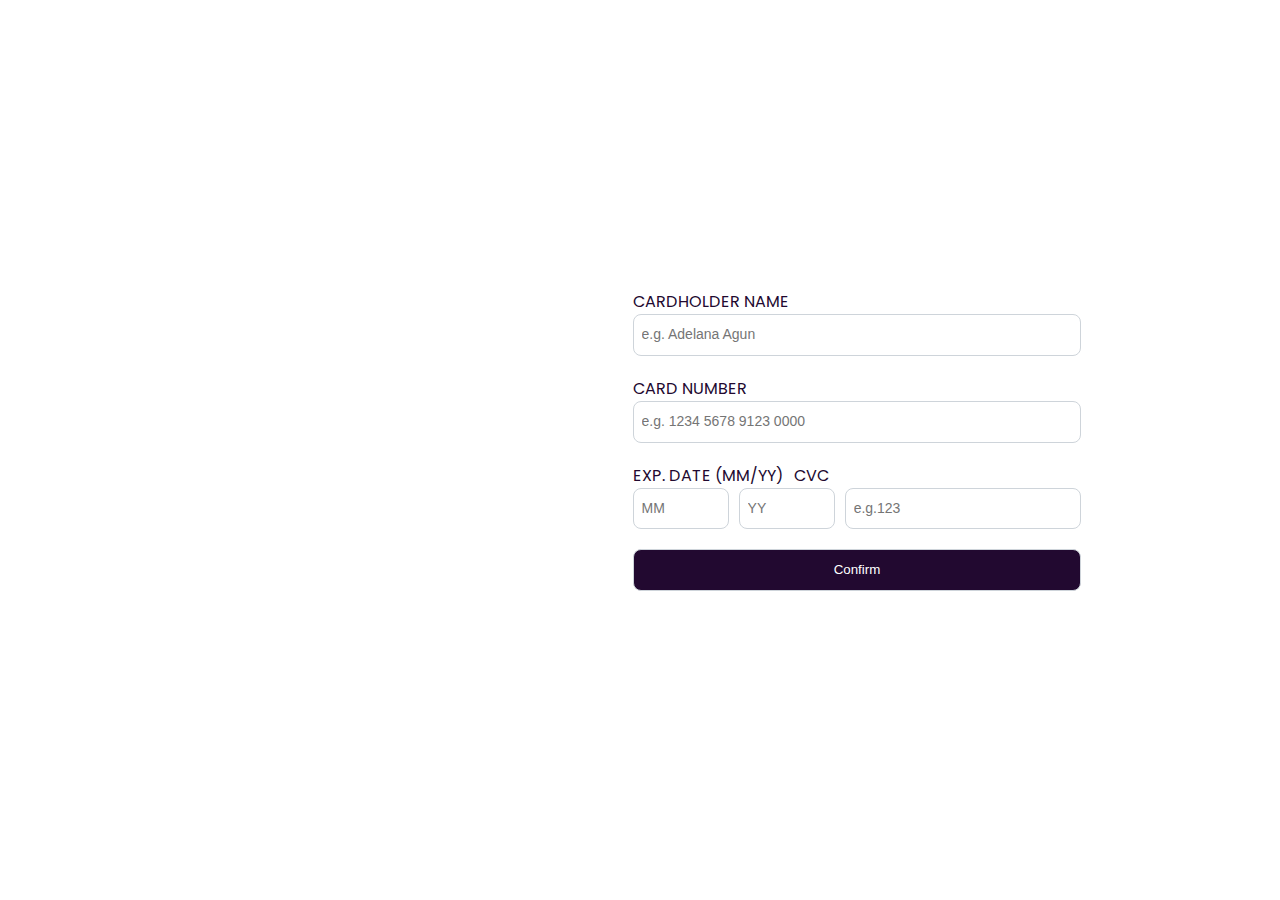
==== index.html @ 95a2ee3d "Progress :zap:" ====
<!DOCTYPE html>
<html lang="en">
  <head>
    <meta charset="UTF-8" />
    <meta http-equiv="X-UA-Compatible" content="IE=edge" />
    <meta name="viewport" content="width=device-width, initial-scale=1.0" />
    <link rel="preconnect" href="https://fonts.googleapis.com" />
    <link rel="preconnect" href="https://fonts.gstatic.com" crossorigin />
    <link
      href="https://fonts.googleapis.com/css2?family=Poppins&display=swap"
      rel="stylesheet"
    />
    <link rel="stylesheet" href="./style/style.css" />
    <title>Card details</title>
    <link
      rel="icon"
      type="image/x-icon"
      href="/style/images/favicon-32x32.png"
    />
  </head>
  <body>
    <div class="container">
      <div class="flexx">
        <div class="desktop-bg">
          <div class="front">
            <img src="./style/images/card-logo.svg" alt="" />
            <h2 id="number"></h2>
            <div class="flex">
              <p id="name"></p>
              <p><span id="month">00</span>/<span id="year">00</span></p>
            </div>
          </div>
          <div class="back"><p>000</p></div>
        </div>
        <div class="col">
          <form>
            <div>
              <label for="name">CARDHOLDER NAME</label>
              <input
                class="form-control name-input"
                type="text"
                placeholder="e.g. Adelana Agun"
              />
            </div>
            <div>
              <label>CARD NUMBER</label>
              <input
                class="form-control number-input"
                type="number"
                placeholder="e.g. 1234 5678 9123 0000"
              />
            </div>
            <div>
              <div class="flex">
                <label> EXP. DATE (MM/YY) </label> <label> CVC </label>
              </div>
              <div class="flex">
                <div class="flex">
                  <input
                    class="form-control number-month"
                    type="number"
                    placeholder="MM"
                  />
                  <input
                    class="form-control number-year"
                    type="number"
                    placeholder="YY"
                  />
                </div>
                <input
                  class="form-control"
                  type="number"
                  placeholder="e.g.123"
                />
              </div>
            </div>
            <button class="form-control">Confirm</button>
          </form>
        </div>
      </div>
    </div>
    <script src="./style/card.js"></script>
  </body>
</html>
---- style/style.css ----
* {
  margin: 0;
  padding: 0;
  -webkit-box-sizing: border-box;
          box-sizing: border-box;
}

html {
  font-family: "Poppins", sans-serif;
  font-size: 62.5%;
}

body {
  font-size: 1.6rem;
  color: #fff;
}

.flexx {
  display: -webkit-box;
  display: -ms-flexbox;
  display: flex;
  gap: 5rem;
  -webkit-box-pack: justify;
      -ms-flex-pack: justify;
          justify-content: space-between;
  -ms-flex-wrap: wrap;
      flex-wrap: wrap;
}

.flexx .desktop-bg {
  background: url("./images/bg-main-desktop.png");
  background-repeat: no-repeat;
  height: 100vh;
  width: 30vw;
  position: relative;
  margin-left: 0;
}

.flexx .desktop-bg .front {
  background: url("./images/bg-card-front.png");
  width: 30rem;
  background-size: 100%;
  height: 30vh;
  background-repeat: no-repeat;
  border-radius: 1rem;
  position: absolute;
  top: 12rem;
  right: -8rem;
}

.flexx .desktop-bg .front h2,
.flexx .desktop-bg .front .flex {
  width: 90%;
  margin: auto;
}

.flexx .desktop-bg .front .flex {
  font-size: 1.2rem;
  display: -webkit-box;
  display: -ms-flexbox;
  display: flex;
  -webkit-box-pack: justify;
      -ms-flex-pack: justify;
          justify-content: space-between;
  margin-top: 1rem;
}

.flexx .desktop-bg .back {
  background: url("./images/bg-card-back.png");
  width: 30rem;
  background-size: 100%;
  height: 30vh;
  background-repeat: no-repeat;
  border-radius: 1rem;
  position: absolute;
  top: 32rem;
  right: -15rem;
}

.flexx .col {
  width: 35%;
  margin: auto;
}

.flex {
  display: -webkit-box;
  display: -ms-flexbox;
  display: flex;
  gap: 1rem;
}

label {
  display: block;
  color: #220930;
}

img {
  width: 7rem;
  margin: 1.8rem;
}

.form-control {
  -webkit-appearance: none;
  -moz-appearance: none;
       appearance: none;
  background-clip: padding-box;
  background-color: #fff;
  border: 1px solid #ced4da;
  border-radius: 0.8rem;
  color: #212529;
  display: block;
  font-weight: 400;
  line-height: 1.5;
  padding: 1rem 0.75rem;
  -webkit-transition: border-color 0.15s ease-in-out, -webkit-box-shadow 0.15s ease-in-out;
  transition: border-color 0.15s ease-in-out, -webkit-box-shadow 0.15s ease-in-out;
  transition: border-color 0.15s ease-in-out, box-shadow 0.15s ease-in-out;
  transition: border-color 0.15s ease-in-out, box-shadow 0.15s ease-in-out, -webkit-box-shadow 0.15s ease-in-out;
  width: 100%;
  margin-bottom: 2rem;
}

.form-control::-webkit-input-placeholder {
  font-size: 1.4rem;
}

.form-control:-ms-input-placeholder {
  font-size: 1.4rem;
}

.form-control::-ms-input-placeholder {
  font-size: 1.4rem;
}

.form-control::placeholder {
  font-size: 1.4rem;
}

button.form-control {
  background: #220930;
  color: #fff;
}

@media (max-width: 900px) {
  .flexx .col {
    width: 80%;
    margin: auto;
  }
  .flexx .desktop-bg {
    background: url("./images/bg-main-mobile.png");
    background-repeat: no-repeat;
    height: 30vh;
    width: 100%;
    background-size: cover;
    position: relative;
  }
  .flexx .desktop-bg .front {
    width: 30rem;
    top: 50%;
    left: 20%;
    z-index: 1;
  }
  .flexx .desktop-bg .back {
    width: 30rem;
    top: 30%;
    left: 35%;
  }
}
/*# sourceMappingURL=style.css.map */
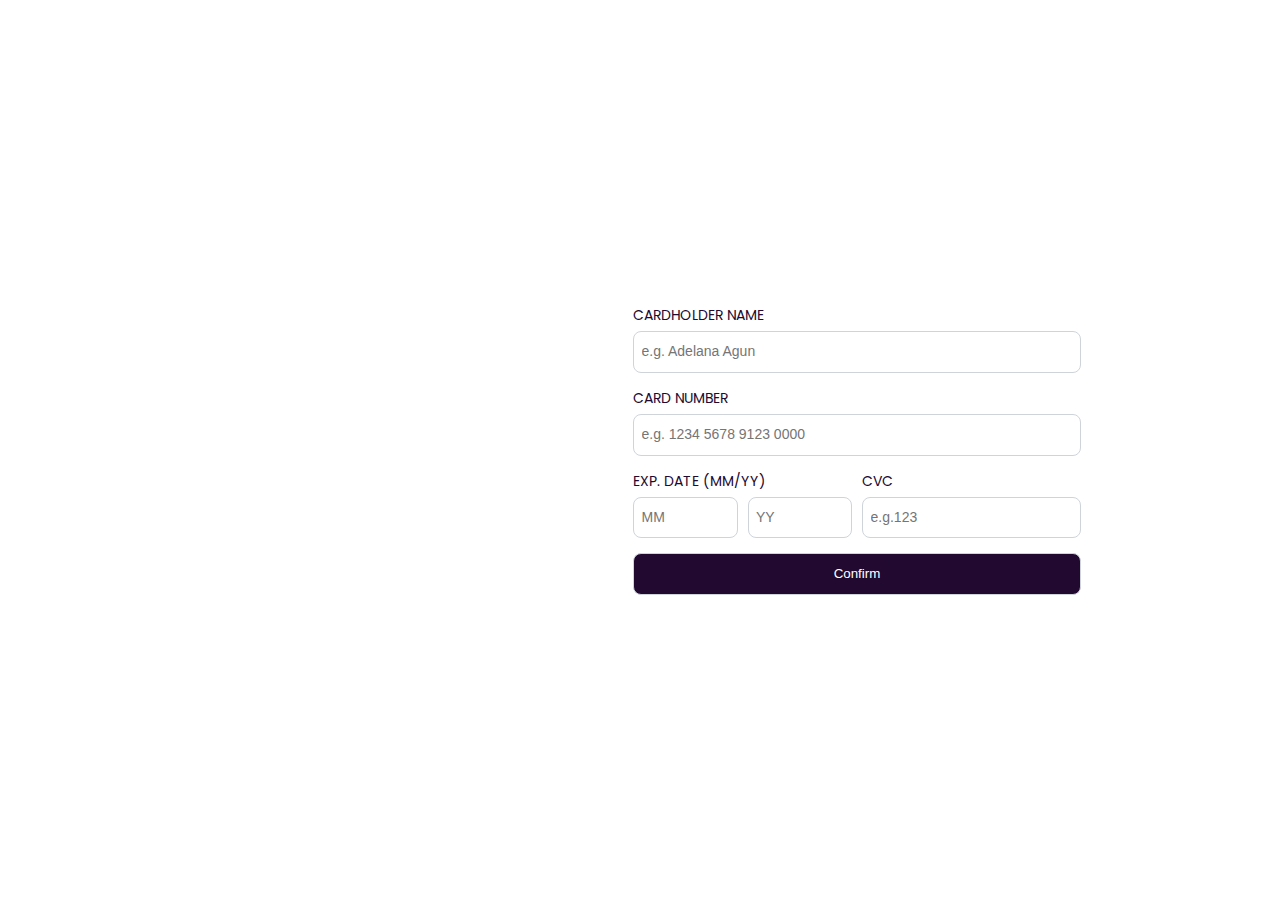
==== commit d532bbe7: "updated :zap:" ====
--- a/index.html
+++ b/index.html
@@ -21,19 +21,21 @@
   <body>
     <div class="container">
       <div class="flexx">
-        <div class="desktop-bg">
+        <div class="floating-cards-bg">
           <div class="front">
             <img src="./style/images/card-logo.svg" alt="" />
-            <h2 id="number"></h2>
+            <h2 id="number">0000 0000 0000 0000</h2>
             <div class="flex">
-              <p id="name"></p>
+              <p id="name">Agun Adelana</p>
               <p><span id="month">00</span>/<span id="year">00</span></p>
             </div>
           </div>
-          <div class="back"><p>000</p></div>
+          <div class="back">
+            <p id="cvc">000</p>
+          </div>
         </div>
         <div class="col">
-          <form>
+          <form id="form">
             <div>
               <label for="name">CARDHOLDER NAME</label>
               <input
@@ -41,44 +43,56 @@
                 type="text"
                 placeholder="e.g. Adelana Agun"
               />
+              <div id="error-name"></div>
             </div>
             <div>
               <label>CARD NUMBER</label>
               <input
                 class="form-control number-input"
-                type="number"
+                type="text"
                 placeholder="e.g. 1234 5678 9123 0000"
+                maxlength="16"
               />
+              <div id="error-number"></div>
             </div>
-            <div>
-              <div class="flex">
-                <label> EXP. DATE (MM/YY) </label> <label> CVC </label>
-              </div>
-              <div class="flex">
+
+            <div class="flex">
+              <div class="column">
+                <label> EXP. DATE (MM/YY) </label>
                 <div class="flex">
                   <input
                     class="form-control number-month"
-                    type="number"
+                    type="text"
                     placeholder="MM"
+                    maxlength="2"
                   />
                   <input
                     class="form-control number-year"
-                    type="number"
+                    type="text"
                     placeholder="YY"
+                    maxlength="2"
                   />
                 </div>
+                <div id="error-date"></div>
+              </div>
+              <div class="column">
+                <label> CVC </label>
                 <input
-                  class="form-control"
-                  type="number"
+                  class="form-control number-cvc"
+                  type="text"
                   placeholder="e.g.123"
+                  max="0"
+                  min="0"
+                  maxlength="3"
                 />
+                <div id="error-cvc"></div>
               </div>
             </div>
-            <button class="form-control">Confirm</button>
+            <button type="submit" class="btn-submit btn">Confirm</button>
           </form>
         </div>
       </div>
     </div>
-    <script src="./style/card.js"></script>
+    <script src="./js/index.js"></script>
   </body>
 </html>
--- a/style/style.css
+++ b/style/style.css
@@ -8,6 +8,18 @@
 html {
   font-family: "Poppins", sans-serif;
   font-size: 62.5%;
+}
+
+@media (min-width: 1900px) {
+  html {
+    font-size: 100%;
+  }
+}
+
+@media (max-width: 334px) {
+  html {
+    font-size: 50%;
+  }
 }
 
 body {
@@ -27,34 +39,44 @@
       flex-wrap: wrap;
 }
 
-.flexx .desktop-bg {
+.flexx .floating-cards-bg {
   background: url("./images/bg-main-desktop.png");
   background-repeat: no-repeat;
+  background-size: cover;
   height: 100vh;
   width: 30vw;
   position: relative;
   margin-left: 0;
-}
-
-.flexx .desktop-bg .front {
+  display: -webkit-box;
+  display: -ms-flexbox;
+  display: flex;
+  -webkit-box-pack: center;
+      -ms-flex-pack: center;
+          justify-content: center;
+  -webkit-box-orient: vertical;
+  -webkit-box-direction: normal;
+      -ms-flex-direction: column;
+          flex-direction: column;
+}
+
+.flexx .floating-cards-bg .front {
   background: url("./images/bg-card-front.png");
   width: 30rem;
   background-size: 100%;
-  height: 30vh;
+  height: 16.5rem;
   background-repeat: no-repeat;
   border-radius: 1rem;
-  position: absolute;
-  top: 12rem;
-  right: -8rem;
-}
-
-.flexx .desktop-bg .front h2,
-.flexx .desktop-bg .front .flex {
+  margin-left: 10vw;
+  margin-bottom: 2.5rem;
+}
+
+.flexx .floating-cards-bg .front h2,
+.flexx .floating-cards-bg .front .flex {
   width: 90%;
   margin: auto;
 }
 
-.flexx .desktop-bg .front .flex {
+.flexx .floating-cards-bg .front .flex {
   font-size: 1.2rem;
   display: -webkit-box;
   display: -ms-flexbox;
@@ -65,16 +87,41 @@
   margin-top: 1rem;
 }
 
-.flexx .desktop-bg .back {
+.flexx .floating-cards-bg .back {
   background: url("./images/bg-card-back.png");
   width: 30rem;
   background-size: 100%;
-  height: 30vh;
+  height: 16.5rem;
   background-repeat: no-repeat;
   border-radius: 1rem;
-  position: absolute;
-  top: 32rem;
-  right: -15rem;
+  margin-left: 18vw;
+}
+
+.flexx .floating-cards-bg .back p#cvc {
+  display: -webkit-box;
+  display: -ms-flexbox;
+  display: flex;
+  -webkit-box-pack: center;
+      -ms-flex-pack: center;
+          justify-content: center;
+  -webkit-box-orient: vertical;
+  -webkit-box-direction: normal;
+      -ms-flex-direction: column;
+          flex-direction: column;
+  -webkit-box-align: end;
+      -ms-flex-align: end;
+          align-items: end;
+  height: 100%;
+  margin-right: 4rem;
+}
+
+@media (min-width: 900px) and (max-width: 1000px) {
+  .flexx .floating-cards-bg .front {
+    margin-left: 8vw;
+  }
+  .flexx .floating-cards-bg .back {
+    margin-left: 16vw;
+  }
 }
 
 .flexx .col {
@@ -82,6 +129,23 @@
   margin: auto;
 }
 
+.flexx .col .completed-container {
+  width: 70%;
+  margin: auto;
+  text-align: center;
+}
+
+.flexx .col .completed-container h1 {
+  font-size: 2rem;
+  color: #220930;
+  letter-spacing: 0.3rem;
+}
+
+.flexx .col .completed-container p {
+  color: grey;
+  margin-block: 1rem 2rem;
+}
+
 .flex {
   display: -webkit-box;
   display: -ms-flexbox;
@@ -89,7 +153,13 @@
   gap: 1rem;
 }
 
+.column {
+  width: 50%;
+}
+
 label {
+  font-size: 1.4rem;
+  margin-bottom: 0.5rem;
   display: block;
   color: #220930;
 }
@@ -99,6 +169,7 @@
   margin: 1.8rem;
 }
 
+.btn,
 .form-control {
   -webkit-appearance: none;
   -moz-appearance: none;
@@ -117,28 +188,41 @@
   transition: border-color 0.15s ease-in-out, box-shadow 0.15s ease-in-out;
   transition: border-color 0.15s ease-in-out, box-shadow 0.15s ease-in-out, -webkit-box-shadow 0.15s ease-in-out;
   width: 100%;
-  margin-bottom: 2rem;
-}
-
+}
+
+.btn::-webkit-input-placeholder,
 .form-control::-webkit-input-placeholder {
   font-size: 1.4rem;
 }
 
+.btn:-ms-input-placeholder,
 .form-control:-ms-input-placeholder {
   font-size: 1.4rem;
 }
 
+.btn::-ms-input-placeholder,
 .form-control::-ms-input-placeholder {
   font-size: 1.4rem;
 }
 
+.btn::placeholder,
 .form-control::placeholder {
   font-size: 1.4rem;
 }
 
-button.form-control {
+button.form-control,
+.btn {
   background: #220930;
   color: #fff;
+}
+
+#error-cvc,
+#error-name,
+#error-number,
+#error-date {
+  color: red;
+  font-size: 10px;
+  margin-block: 0.5rem 1.5rem;
 }
 
 @media (max-width: 900px) {
@@ -146,24 +230,40 @@
     width: 80%;
     margin: auto;
   }
-  .flexx .desktop-bg {
+  .flexx .floating-cards-bg {
     background: url("./images/bg-main-mobile.png");
     background-repeat: no-repeat;
-    height: 30vh;
+    height: 29rem;
     width: 100%;
     background-size: cover;
     position: relative;
   }
-  .flexx .desktop-bg .front {
+  .flexx .floating-cards-bg .front {
     width: 30rem;
-    top: 50%;
-    left: 20%;
+    max-width: 100%;
+    position: absolute;
+    left: 14vw;
+    margin: 0;
+    top: 55%;
     z-index: 1;
   }
-  .flexx .desktop-bg .back {
+  .flexx .floating-cards-bg .back {
     width: 30rem;
-    top: 30%;
-    left: 35%;
+    max-width: 100%;
+    position: absolute;
+    left: 8vw;
+    margin: 0;
+  }
+}
+
+@media (max-width: 360px) {
+  .flexx .floating-cards-bg .front {
+    position: absolute;
+    left: 8vw;
+  }
+  .flexx .floating-cards-bg .back {
+    position: absolute;
+    left: 3vw;
   }
 }
 /*# sourceMappingURL=style.css.map */